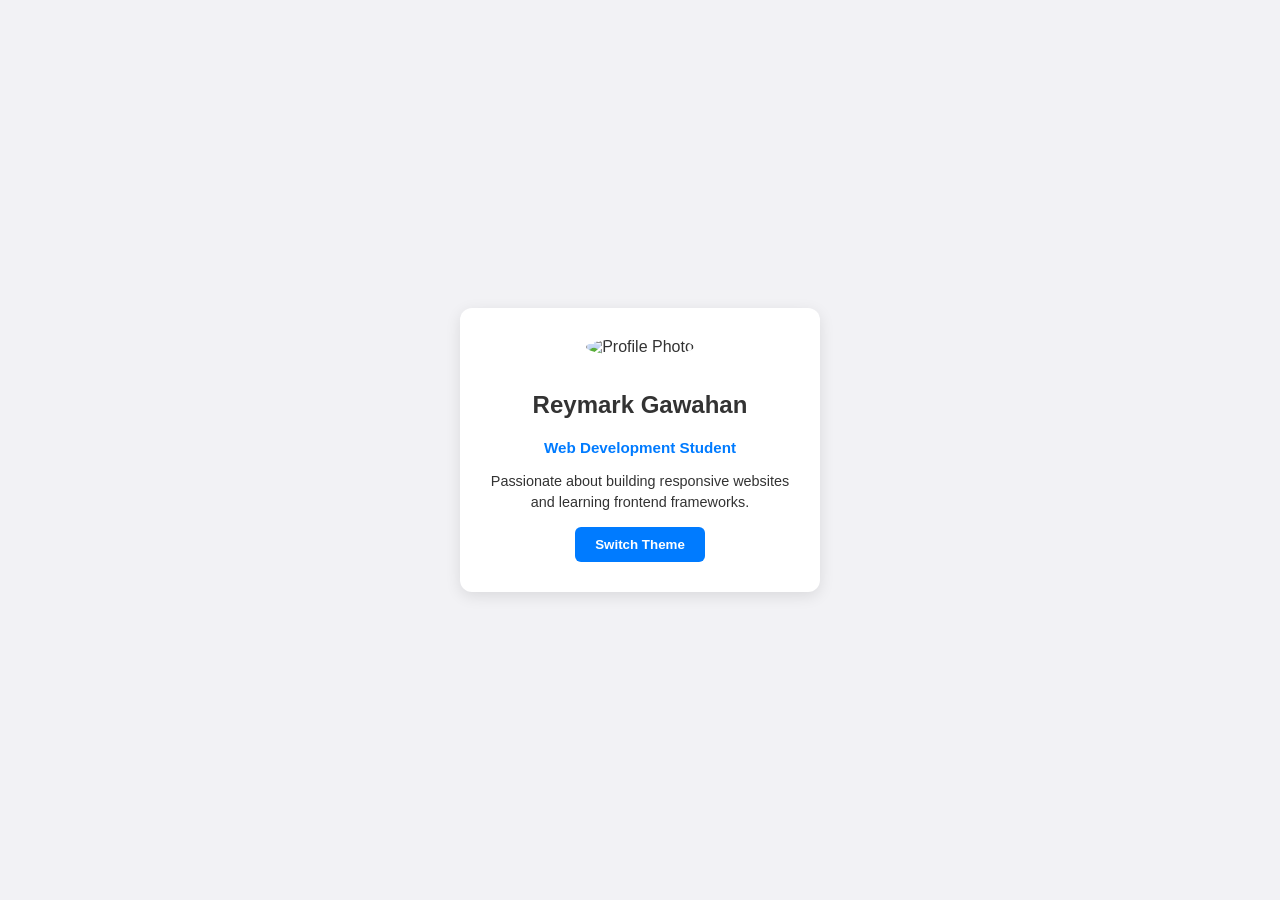
==== profile-card-workshop/index.html @ a2ad5115 "Workshop activity 2.1 submission" ====
<!DOCTYPE html>
<html lang="en">
<head>
    <meta charset="UTF-8">
    <meta name="viewport" content="width=device-width, initial-scale=1.0">
    <title>Personal Profile Card</title>
    <link rel="stylesheet" href="styles.css">
</head>
<body>

    <div class="card">
        <img src="https://api.dicebear.com/7.x/bottts/svg?seed=Alex" alt="Profile Photo" id="avatar">
        <h2 id="name">Reymark Gawahan</h2>
        <p class="title">Web Development Student</p>
        <p class="bio">Passionate about building responsive websites and learning frontend frameworks.</p>

        <button id="theme-btn">Switch Theme</button>
    </div>

    <script src="script.js"></script>

</body>
</html>
---- profile-card-workshop/styles.css ----
/* Reset and Page Layout */
body {
    font-family: 'Segoe UI', Tahoma, Geneva, Verdana, sans-serif;
    background-color: #f2f2f5;
    color: #333333;
    display: flex;
    justify-content: center;
    align-items: center;
    height: 100vh;
    margin: 0;
    transition: background-color 0.3s, color 0.3s;
}
/* Card Component */
.card {
 background-color: #ffffff;
 padding: 30px;
 border-radius: 12px;
 box-shadow: 0 4px 15px rgba(0, 0, 0, 0.1);
 text-align: center;
 max-width: 300px;
 transition: background-color 0.3s;
}


.card img {
 width: 100px;
 height: 100px;
 border-radius: 50%;
 object-fit: cover;
 margin-bottom: 15px;
}


.title {
 color: #007bff;
 font-weight: 600;
 font-size: 0.95rem;
}


.bio {
 font-size: 0.9rem;
 line-height: 1.4;
 margin: 15px 0;
}


/* Interactive Button */
button {
 background-color: #007bff;
 color: #ffffff;
 border: none;
 padding: 10px 20px;
 border-radius: 6px;
 cursor: pointer;
 font-weight: bold;
 transition: background-color 0.2s;
}


button:hover {
 background-color: #0056b3;
}


/* Dark Mode State Class */
body.dark-mode {
 background-color: #1e1e2e;
 color: #ffffff;
}


body.dark-mode .card {
 background-color: #2b2b3d;
 color: #ffffff;
}
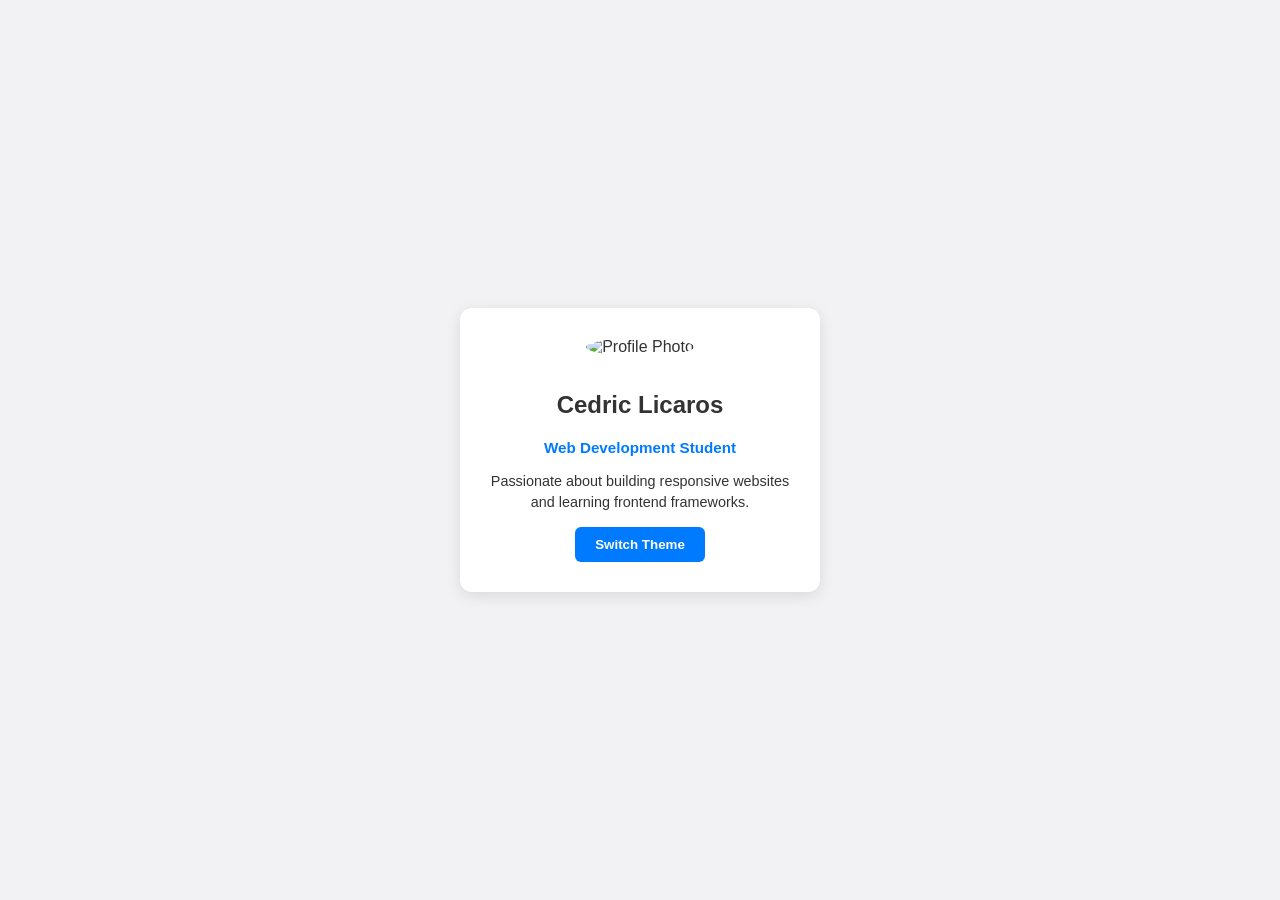
==== commit 411dea50: "Workshop activity 2.1 submission" ====
--- a/profile-card-workshop/index.html
+++ b/profile-card-workshop/index.html
@@ -10,7 +10,7 @@
 
     <div class="card">
         <img src="https://api.dicebear.com/7.x/bottts/svg?seed=Alex" alt="Profile Photo" id="avatar">
-        <h2 id="name">Reymark Gawahan</h2>
+        <h2 id="name">Cedric Licaros</h2>
         <p class="title">Web Development Student</p>
         <p class="bio">Passionate about building responsive websites and learning frontend frameworks.</p>
 
